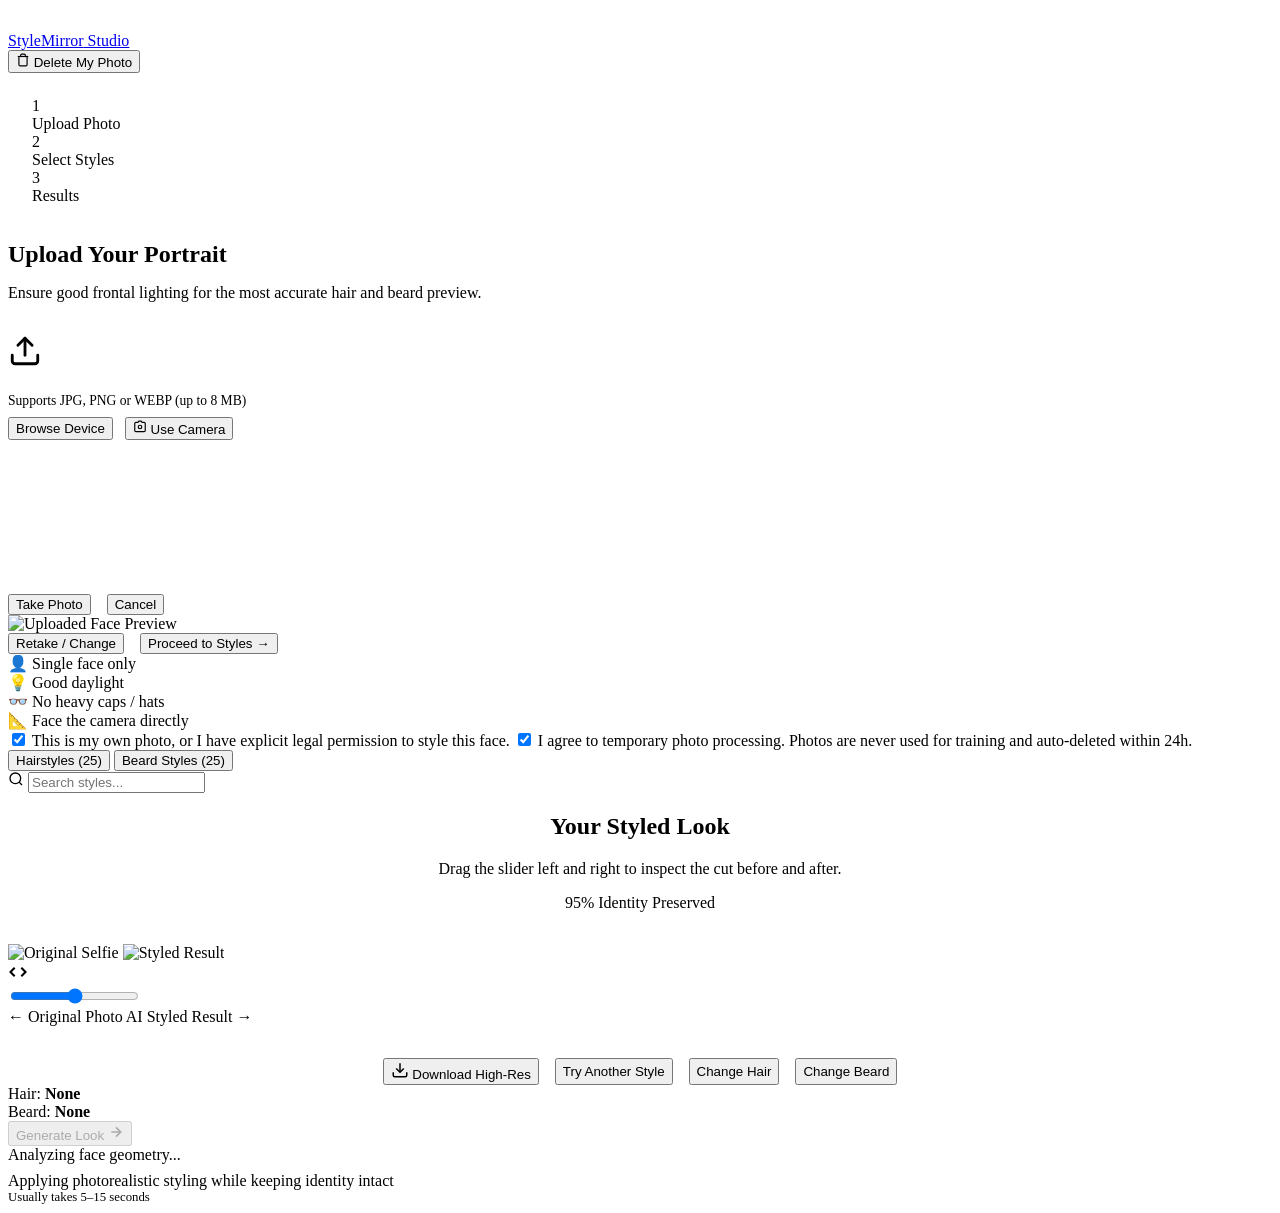
==== frontend/try.html @ 102b3a3b "feat(frontend): create dark luxury UI with Try-On studio and landing page" ====
<!DOCTYPE html>
<html lang="en">
<head>
  <meta charset="UTF-8">
  <meta name="viewport" content="width=device-width, initial-scale=1.0">
  <title>Try-On Studio — StyleMirror</title>
  <meta name="description" content="AI Haircut & Beard interactive styling studio. Select from 25 hairstyles and 25 beards.">
  <link rel="stylesheet" href="/css/base.css">
  <link rel="stylesheet" href="/css/layout.css">
  <link rel="stylesheet" href="/css/components.css">
</head>
<body>
  <!-- Header / Navigation -->
  <header class="site-header">
    <div class="header-container">
      <a href="/" class="brand-logo" id="try-brand-logo">
        <div class="brand-icon">
          <svg width="20" height="20" viewBox="0 0 24 24" fill="none" stroke="#fff" stroke-width="2.5" stroke-linecap="round" stroke-linejoin="round">
            <path d="M12 3a6 6 0 0 0 9 9 9 9 0 1 1-9-9Z"></path>
          </svg>
        </div>
        <span>Style<span class="text-gradient">Mirror</span> Studio</span>
      </a>

      <div style="display: flex; align-items: center; gap: 1rem;">
        <span style="font-size: 0.8rem; color: var(--text-muted); display: none; sm-display: inline;" id="auto-delete-indicator">🔒 Auto-deleted in 24h</span>
        <button id="btn-delete-photo" class="btn btn-danger btn-sm" title="Delete current photo and all outputs immediately">
          <svg width="14" height="14" viewBox="0 0 24 24" fill="none" stroke="currentColor" stroke-width="2">
            <polyline points="3 6 5 6 21 6"></polyline>
            <path d="M19 6v14a2 2 0 0 1-2 2H7a2 2 0 0 1-2-2V6m3 0V4a2 2 0 0 1 2-2h4a2 2 0 0 1 2 2v2"></path>
          </svg>
          <span>Delete My Photo</span>
        </button>
      </div>
    </div>
  </header>

  <!-- Studio Stepper -->
  <div style="max-width: 1280px; margin: 1.5rem auto 0; padding: 0 1.5rem;">
    <div class="studio-stepper">
      <div class="step-item active" id="stepper-1">
        <div class="step-bubble">1</div>
        <span class="step-label">Upload Photo</span>
      </div>
      <div class="step-divider"></div>
      <div class="step-item" id="stepper-2">
        <div class="step-bubble">2</div>
        <span class="step-label">Select Styles</span>
      </div>
      <div class="step-divider"></div>
      <div class="step-item" id="stepper-3">
        <div class="step-bubble">3</div>
        <span class="step-label">Results</span>
      </div>
    </div>
  </div>

  <!-- Main Content Wrapper -->
  <main class="main-wrapper" style="padding-top: 1rem;">
    <!-- ==========================================
         STEP 1: Upload Photo View
         ========================================== -->
    <section id="step-1-view" class="studio-step-view active">
      <div class="glass-panel upload-card">
        <h2 style="margin-bottom: 0.5rem;">Upload Your Portrait</h2>
        <p style="margin-bottom: 2rem;">Ensure good frontal lighting for the most accurate hair and beard preview.</p>

        <!-- Dropzone -->
        <div id="dropzone" class="dropzone">
          <div class="dropzone-icon">
            <svg width="34" height="34" viewBox="0 0 24 24" fill="none" stroke="currentColor" stroke-width="2" stroke-linecap="round" stroke-linejoin="round">
              <path d="M21 15v4a2 2 0 0 1-2 2H5a2 2 0 0 1-2-2v-4"></path>
              <polyline points="17 8 12 3 7 8"></polyline>
              <line x1="12" y1="3" x2="12" y2="15"></line>
            </svg>
          </div>
          <div style="font-weight: 700; font-size: 1.1rem; color: #fff;">Click to Browse or Drag & Drop</div>
          <div style="font-size: 0.85rem; color: var(--text-muted);">Supports JPG, PNG or WEBP (up to 8 MB)</div>
          <div style="margin-top: 0.5rem; display: flex; gap: 0.75rem;">
            <button type="button" class="btn btn-secondary btn-sm" id="btn-browse-file" onclick="document.getElementById('file-input').click();">Browse Device</button>
            <button type="button" class="btn btn-outline btn-sm" id="btn-start-webcam">
              <svg width="14" height="14" viewBox="0 0 24 24" fill="none" stroke="currentColor" stroke-width="2">
                <circle cx="12" cy="12" r="3"></circle>
                <path d="M19 4h-3.5L14 2H10L8.5 4H5a2 2 0 0 0-2 2v12a2 2 0 0 0 2 2h14a2 2 0 0 0 2-2V6a2 2 0 0 0-2-2z"></path>
              </svg>
              Use Camera
            </button>
          </div>
        </div>
        <input type="file" id="file-input" accept="image/jpeg,image/png,image/webp" style="display: none;" />

        <!-- Webcam Container -->
        <div id="webcam-container" class="webcam-container">
          <div class="webcam-video-wrap">
            <video id="webcam-video" autoplay playsinline muted></video>
          </div>
          <div style="display: flex; gap: 1rem;">
            <button type="button" class="btn btn-primary" id="btn-capture-photo">Take Photo</button>
            <button type="button" class="btn btn-secondary" id="btn-cancel-webcam">Cancel</button>
          </div>
        </div>

        <!-- Validated Preview Container -->
        <div id="upload-preview-wrap" class="preview-container">
          <div class="preview-img-wrap">
            <img id="preview-img" src="" alt="Uploaded Face Preview" />
          </div>
          <div style="display: flex; gap: 1rem;">
            <button type="button" class="btn btn-secondary btn-sm" id="btn-retake">Retake / Change</button>
            <button type="button" class="btn btn-primary btn-sm" id="btn-proceed-styles">Proceed to Styles →</button>
          </div>
        </div>

        <!-- Photo Tips -->
        <div class="tips-grid">
          <div class="tip-pill">
            <span>👤</span>
            <span>Single face only</span>
          </div>
          <div class="tip-pill">
            <span>💡</span>
            <span>Good daylight</span>
          </div>
          <div class="tip-pill">
            <span>👓</span>
            <span>No heavy caps / hats</span>
          </div>
          <div class="tip-pill">
            <span>📐</span>
            <span>Face the camera directly</span>
          </div>
        </div>

        <!-- Consent Box (Required) -->
        <div class="consent-panel">
          <label class="consent-row">
            <input type="checkbox" id="consent-own" class="consent-checkbox" checked />
            <span>This is my own photo, or I have explicit legal permission to style this face.</span>
          </label>
          <label class="consent-row">
            <input type="checkbox" id="consent-agree" class="consent-checkbox" checked />
            <span>I agree to temporary photo processing. Photos are never used for training and auto-deleted within 24h.</span>
          </label>
        </div>
      </div>
    </section>

    <!-- ==========================================
         STEP 2: Style Selection View
         ========================================== -->
    <section id="step-2-view" class="studio-step-view">
      <div class="catalog-toolbar">
        <div class="catalog-tabs">
          <button type="button" class="tab-btn active" id="tab-hair">Hairstyles (25)</button>
          <button type="button" class="tab-btn" id="tab-beard">Beard Styles (25)</button>
        </div>

        <div class="catalog-search">
          <svg class="catalog-search-icon" width="16" height="16" viewBox="0 0 24 24" fill="none" stroke="currentColor" stroke-width="2">
            <circle cx="11" cy="11" r="8"></circle>
            <line x1="21" y1="21" x2="16.65" y2="16.65"></line>
          </svg>
          <input type="text" id="catalog-search" placeholder="Search styles..." />
        </div>
      </div>

      <!-- Styles Grid -->
      <div id="style-grid" class="style-grid">
        <!-- Injected via styleGrid.js -->
      </div>
    </section>

    <!-- ==========================================
         STEP 3: Result View
         ========================================== -->
    <section id="step-3-view" class="studio-step-view">
      <div style="text-align: center; margin-bottom: 2rem;">
        <h2>Your Styled <span class="text-gradient">Look</span></h2>
        <p>Drag the slider left and right to inspect the cut before and after.</p>
        <div id="identity-score-badge" class="hero-badge" style="margin-top: 0.75rem;">
          95% Identity Preserved
        </div>
      </div>

      <!-- Before / After Comparison Slider -->
      <div class="comparison-container">
        <div class="comparison-slider" id="comparison-slider">
          <!-- Before image (underneath) -->
          <img class="slider-img slider-img-before" src="" alt="Original Selfie" />
          <!-- After image (clipped on top) -->
          <img class="slider-img slider-img-after" id="slider-img-after" src="" alt="Styled Result" />
          <!-- Handle Line -->
          <div class="slider-handle-line" id="slider-handle-line"></div>
          <!-- Handle Button -->
          <div class="slider-handle-button" id="slider-handle-btn">
            <svg width="20" height="20" viewBox="0 0 24 24" fill="none" stroke="currentColor" stroke-width="2.5">
              <path d="M8 7l-5 5 5 5M16 7l5 5-5 5"/>
            </svg>
          </div>
          <!-- Transparent Range Input for Touch / Mouse Dragging -->
          <input type="range" min="0" max="100" value="50" class="slider-range-input" id="slider-range" />
        </div>
        <div class="slider-labels">
          <span>← Original Photo</span>
          <span>AI Styled Result →</span>
        </div>
      </div>

      <!-- Action Buttons -->
      <div style="display: flex; flex-wrap: wrap; justify-content: center; gap: 1rem; margin-top: 2rem;">
        <button id="btn-download" class="btn btn-primary btn-lg">
          <svg width="18" height="18" viewBox="0 0 24 24" fill="none" stroke="currentColor" stroke-width="2">
            <path d="M21 15v4a2 2 0 0 1-2 2H5a2 2 0 0 1-2-2v-4"></path>
            <polyline points="7 10 12 15 17 10"></polyline>
            <line x1="12" y1="15" x2="12" y2="3"></line>
          </svg>
          <span>Download High-Res</span>
        </button>
        <button id="btn-try-another" class="btn btn-secondary btn-lg">Try Another Style</button>
        <button id="btn-change-hair" class="btn btn-outline btn-lg">Change Hair</button>
        <button id="btn-change-beard" class="btn btn-outline btn-lg">Change Beard</button>
      </div>
    </section>
  </main>

  <!-- Sticky Bottom Action Bar (Appears in Step 2) -->
  <aside class="sticky-action-bar hidden" id="sticky-action-bar">
    <div class="chosen-summary">
      <div class="chosen-pill">
        <span>Hair:</span>
        <strong id="chosen-hair-name">None</strong>
      </div>
      <div class="chosen-pill">
        <span>Beard:</span>
        <strong id="chosen-beard-name">None</strong>
      </div>
    </div>
    <button id="btn-generate" class="btn btn-primary" disabled>
      <span>Generate Look</span>
      <svg width="16" height="16" viewBox="0 0 24 24" fill="none" stroke="currentColor" stroke-width="2.5">
        <path d="M5 12h14M12 5l7 7-7 7"/>
      </svg>
    </button>
  </aside>

  <!-- Generation Progress Modal Overlay -->
  <div class="progress-overlay" id="progress-overlay">
    <div class="progress-box">
      <div class="progress-spinner"></div>
      <div>
        <div class="progress-stage-text" id="progress-stage-text">Analyzing face geometry...</div>
        <div class="progress-subtext" style="margin-top: 0.5rem;">Applying photorealistic styling while keeping identity intact</div>
      </div>
      <div style="font-size: 0.8rem; color: var(--text-muted);">Usually takes 5–15 seconds</div>
    </div>
  </div>

  <!-- Toast Notification Container -->
  <div class="toast-container" id="toast-container"></div>

  <!-- Scripts -->
  <script type="module" src="/js/main.js"></script>
</body>
</html>
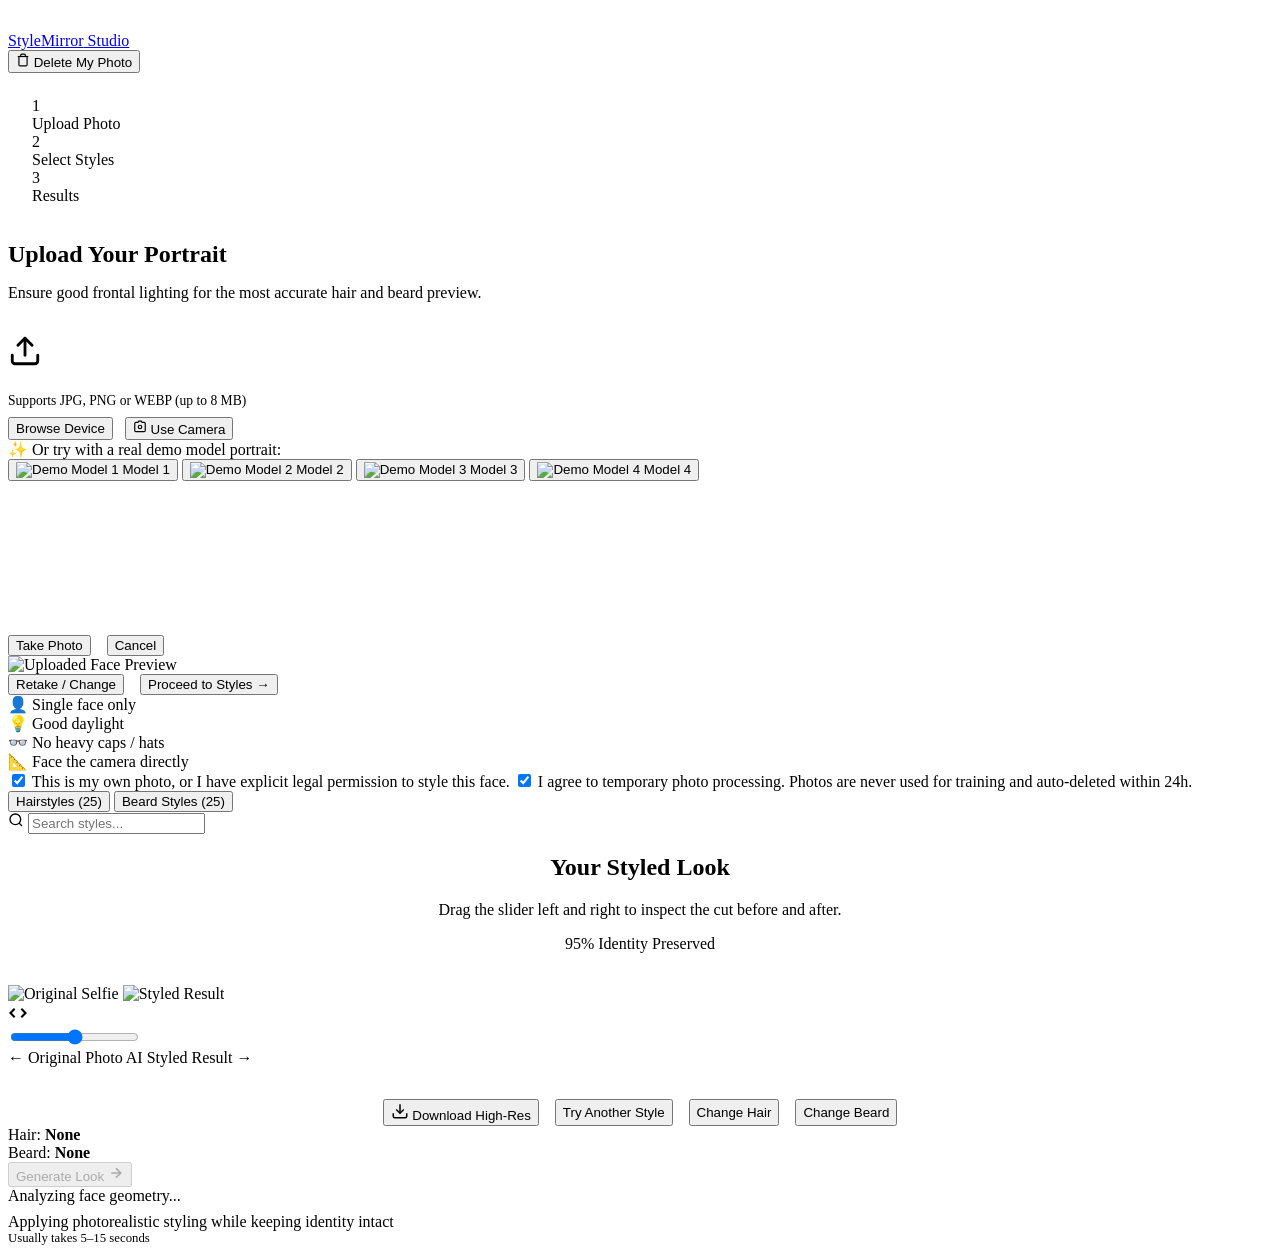
==== commit 883568a7: "Fixed Features" ====
--- a/frontend/try.html
+++ b/frontend/try.html
@@ -89,6 +89,32 @@
         </div>
         <input type="file" id="file-input" accept="image/jpeg,image/png,image/webp" style="display: none;" />
 
+        <!-- Quick Demo Models -->
+        <div class="demo-models-section" id="demo-models-wrap">
+          <div class="demo-models-label">
+            <span>✨</span>
+            <span>Or try with a real demo model portrait:</span>
+          </div>
+          <div class="demo-models-grid">
+            <button type="button" class="demo-model-card" data-src="/assets/demos/demo1.jpg" title="Try Demo Model 1">
+              <img src="/assets/demos/demo1.jpg" alt="Demo Model 1" />
+              <span>Model 1</span>
+            </button>
+            <button type="button" class="demo-model-card" data-src="/assets/demos/demo2.jpg" title="Try Demo Model 2">
+              <img src="/assets/demos/demo2.jpg" alt="Demo Model 2" />
+              <span>Model 2</span>
+            </button>
+            <button type="button" class="demo-model-card" data-src="/assets/demos/demo3.jpg" title="Try Demo Model 3">
+              <img src="/assets/demos/demo3.jpg" alt="Demo Model 3" />
+              <span>Model 3</span>
+            </button>
+            <button type="button" class="demo-model-card" data-src="/assets/demos/demo4.jpg" title="Try Demo Model 4">
+              <img src="/assets/demos/demo4.jpg" alt="Demo Model 4" />
+              <span>Model 4</span>
+            </button>
+          </div>
+        </div>
+
         <!-- Webcam Container -->
         <div id="webcam-container" class="webcam-container">
           <div class="webcam-video-wrap">
